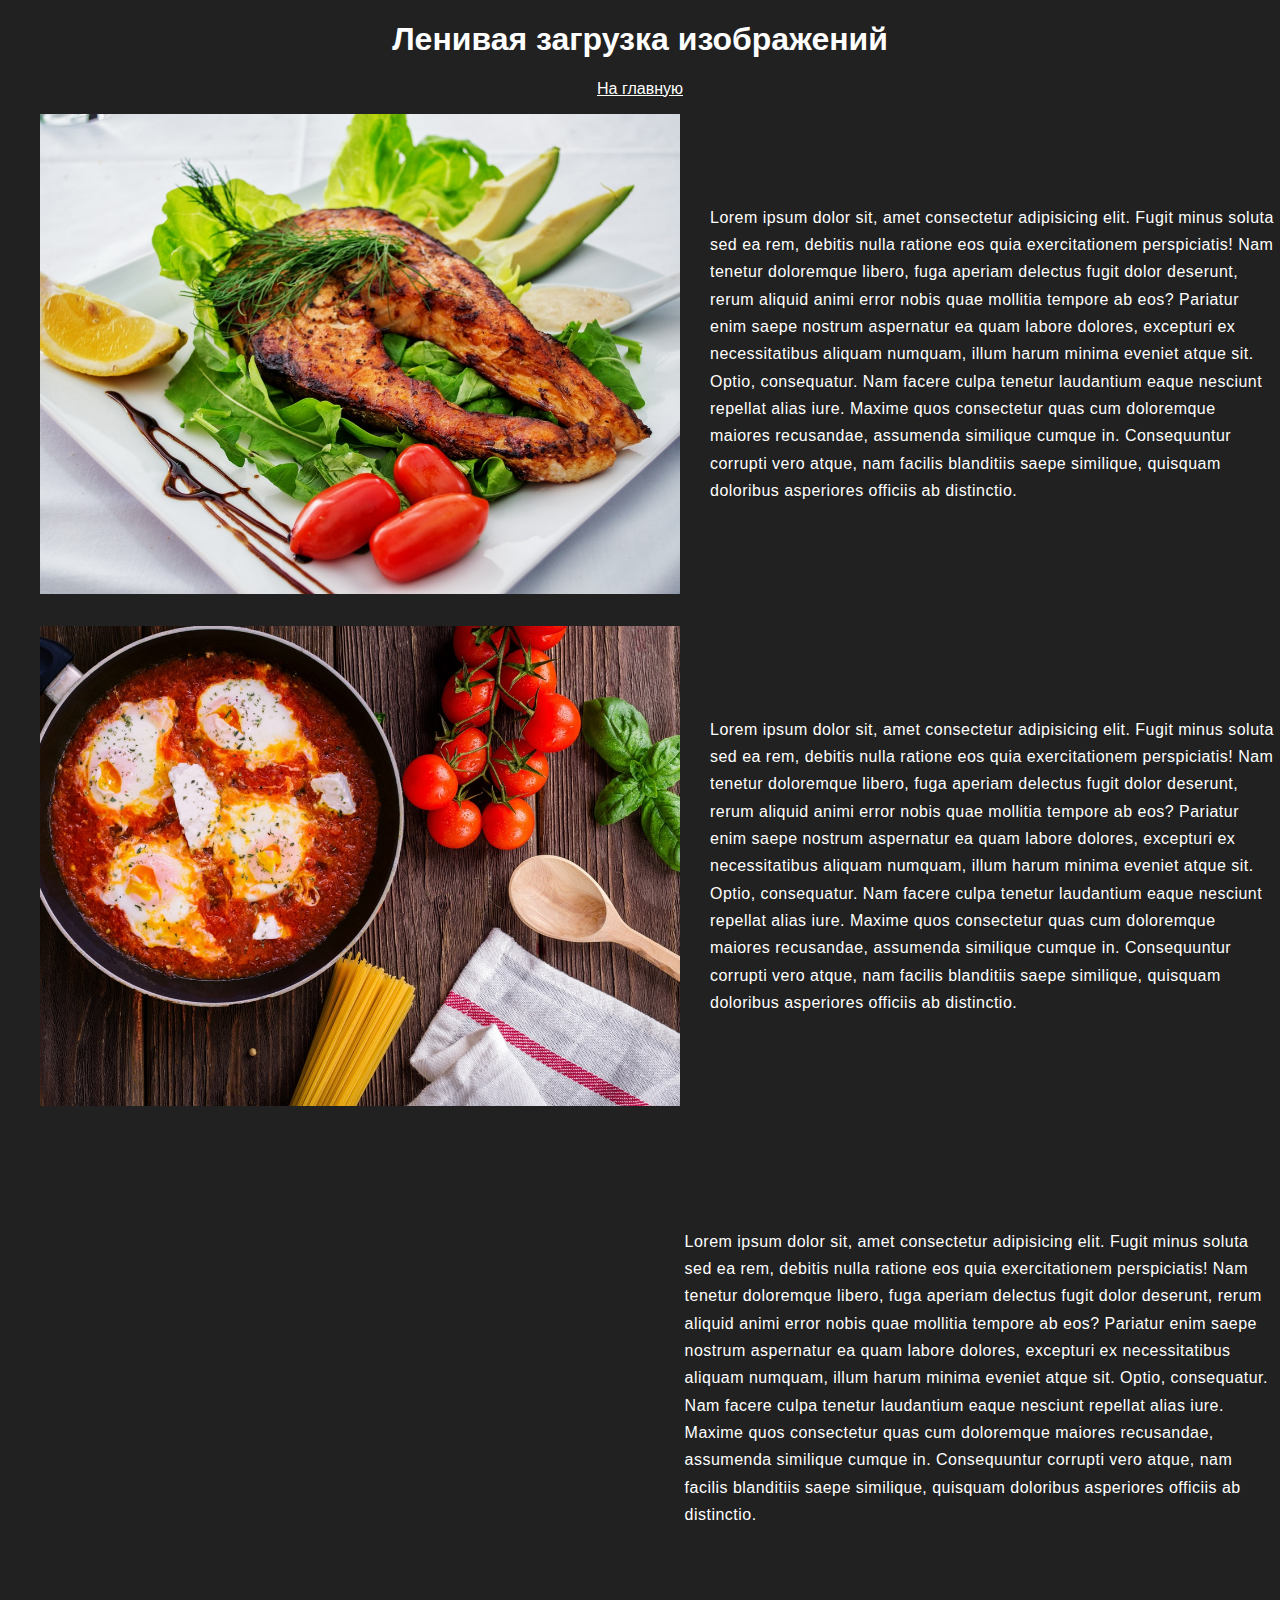
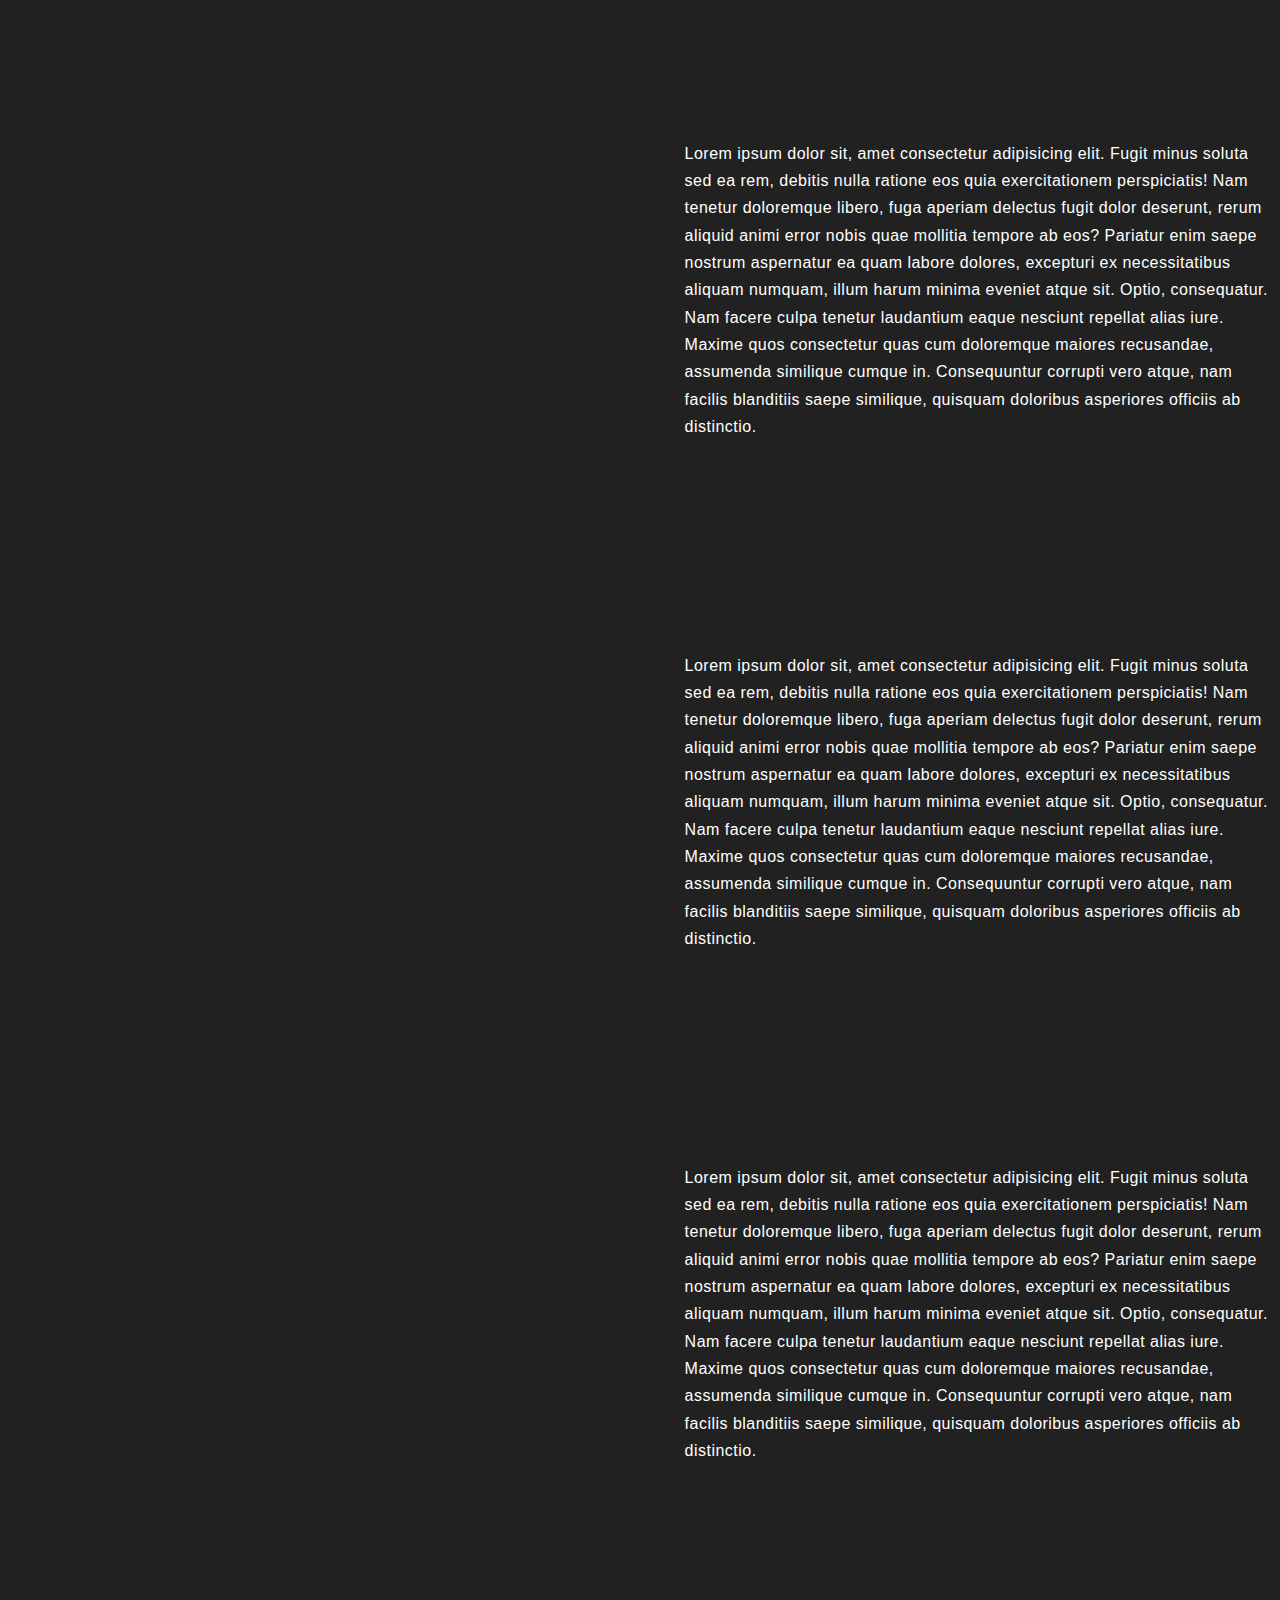
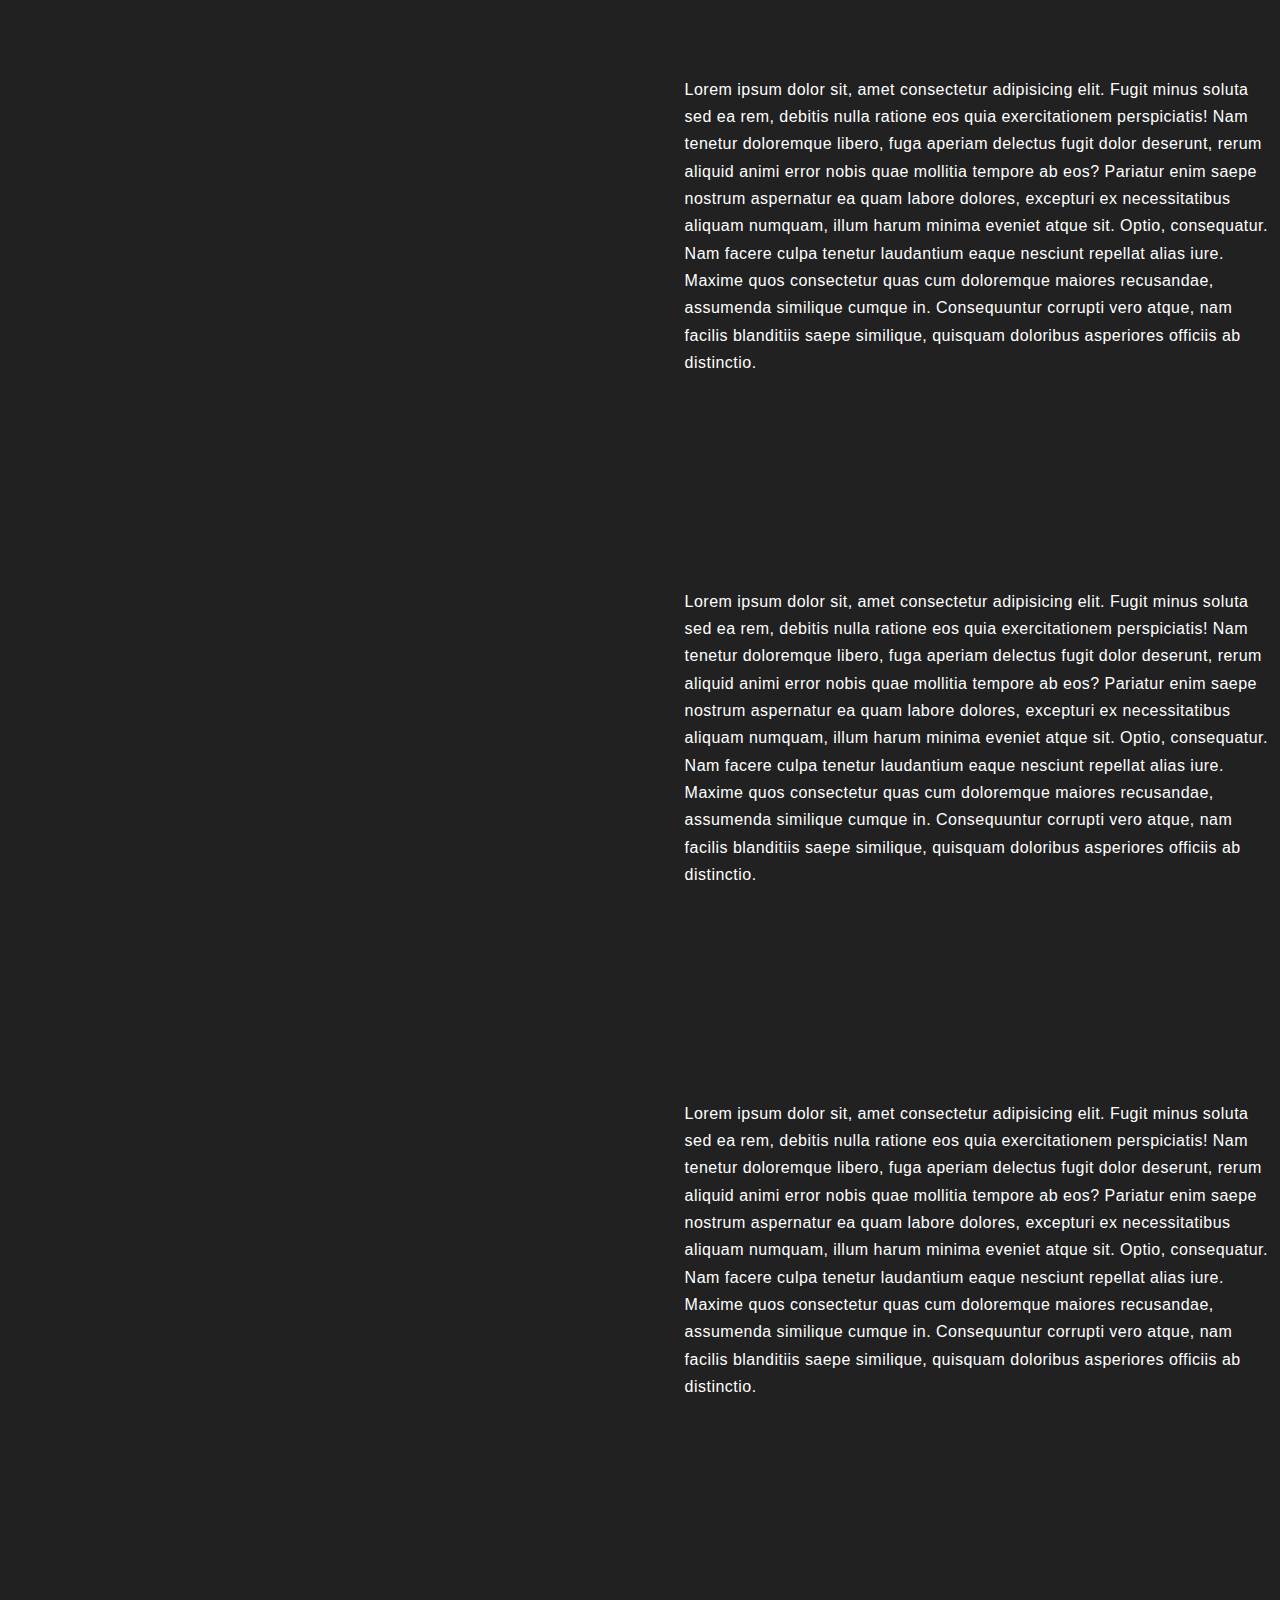
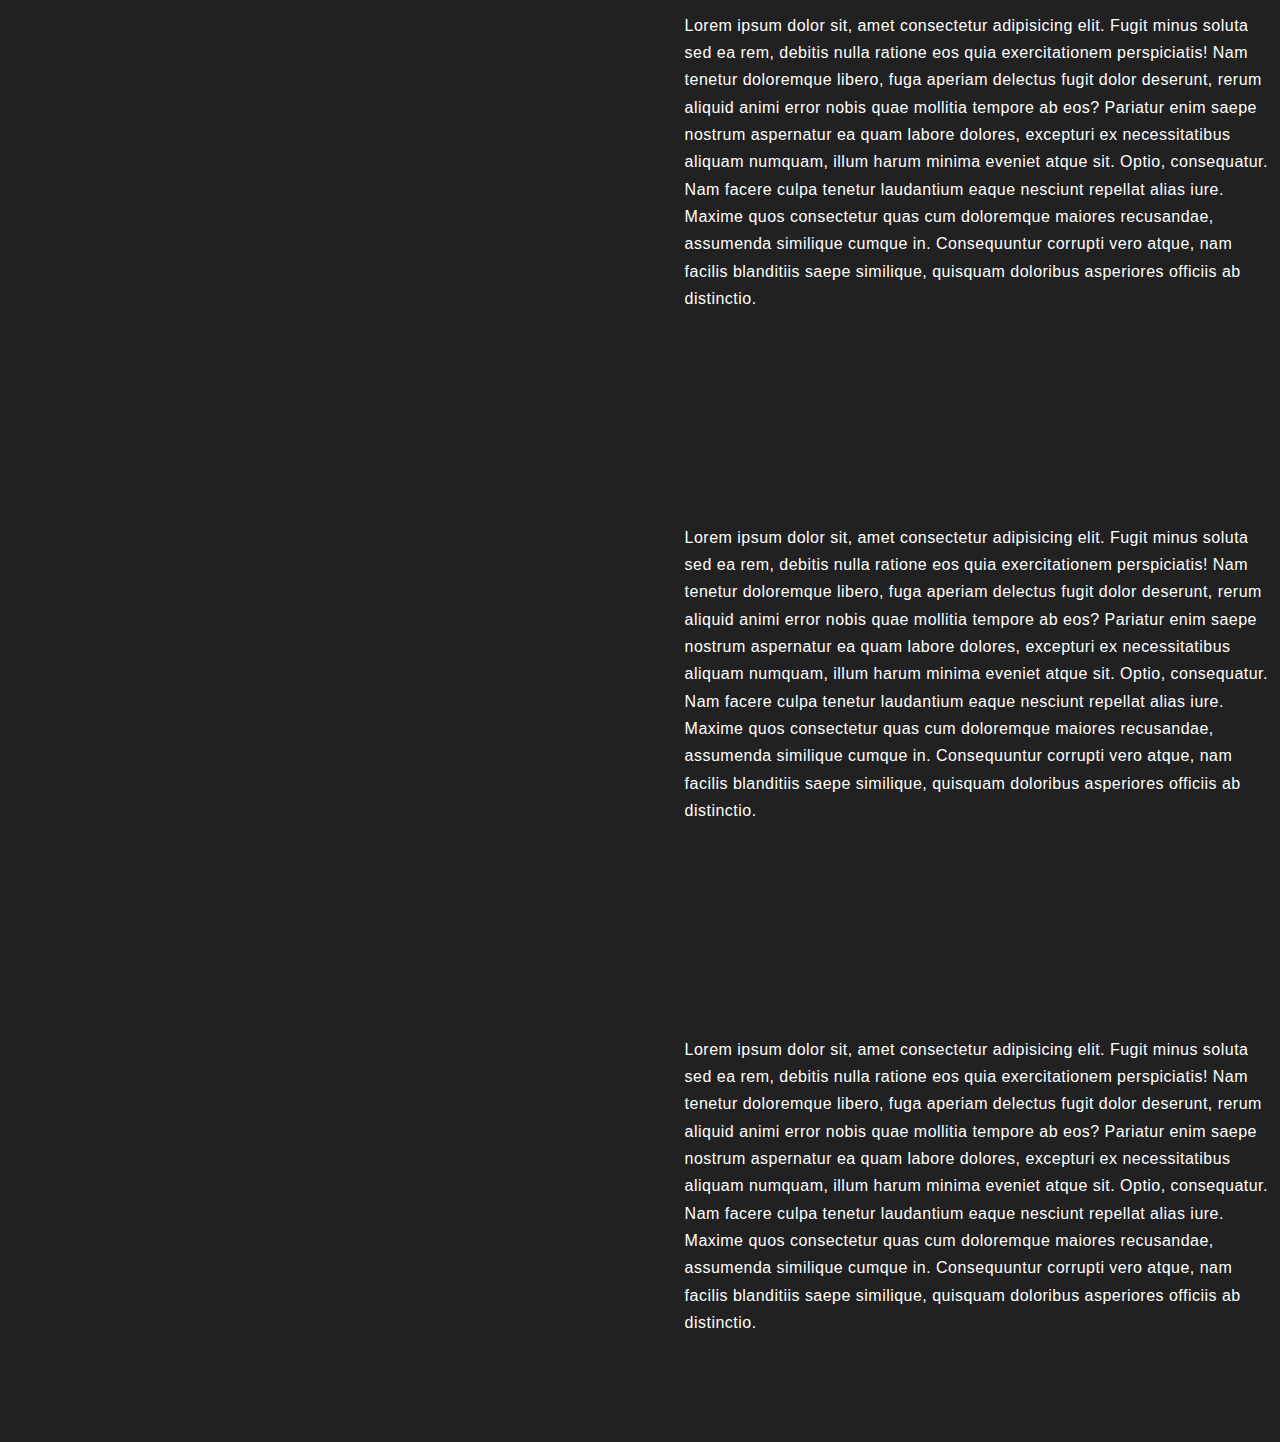
==== lazy-load.html @ 917b657d "Добавлена ленивая загрузка изображений" ====
<!DOCTYPE html>
<html lang="ru">
  <head>
    <meta charset="UTF-8" />
    <meta name="viewport" content="width=device-width, initial-scale=1.0" />
    <meta http-equiv="X-UA-Compatible" content="ie=edge" />
    <title>Lazy-load</title>

    <link
      rel="stylesheet"
      href="https://cdnjs.cloudflare.com/ajax/libs/modern-normalize/1.0.0/modern-normalize.min.css"
    />
    <link rel="stylesheet" href="./css/lazy-load.css" />
  </head>
  <body>
    <h1>Ленивая загрузка изображений</h1>

    <p><a class="nav-link" href="./index.html">На главную</a></p>

    <!-- <ul class="feed">
      <li class="feed__item">
        <img
          src="./images/avocado-cooked-delicious-dish-262959.jpg"
          alt="avocado-cooked-delicious-dish"
          width="640"
        />
        <p>
          Lorem ipsum dolor sit, amet consectetur adipisicing elit. Fugit minus
          soluta sed ea rem, debitis nulla ratione eos quia exercitationem
          perspiciatis! Nam tenetur doloremque libero, fuga aperiam delectus
          fugit dolor deserunt, rerum aliquid animi error nobis quae mollitia
          tempore ab eos? Pariatur enim saepe nostrum aspernatur ea quam labore
          dolores, excepturi ex necessitatibus aliquam numquam, illum harum
          minima eveniet atque sit. Optio, consequatur. Nam facere culpa tenetur
          laudantium eaque nesciunt repellat alias iure. Maxime quos consectetur
          quas cum doloremque maiores recusandae, assumenda similique cumque in.
          Consequuntur corrupti vero atque, nam facilis blanditiis saepe
          similique, quisquam doloribus asperiores officiis ab distinctio.
        </p>
      </li>
      <li class="feed__item">
        <img
          src="./images/black-frying-pan-with-spaghetti-sauce-near-brown-wooden-691114.jpg"
          alt="black-frying-pan-with-spaghetti-sauce-near-brown-wooden"
          width="640"
        />
        <p>
          Lorem ipsum dolor sit, amet consectetur adipisicing elit. Fugit minus
          soluta sed ea rem, debitis nulla ratione eos quia exercitationem
          perspiciatis! Nam tenetur doloremque libero, fuga aperiam delectus
          fugit dolor deserunt, rerum aliquid animi error nobis quae mollitia
          tempore ab eos? Pariatur enim saepe nostrum aspernatur ea quam labore
          dolores, excepturi ex necessitatibus aliquam numquam, illum harum
          minima eveniet atque sit. Optio, consequatur. Nam facere culpa tenetur
          laudantium eaque nesciunt repellat alias iure. Maxime quos consectetur
          quas cum doloremque maiores recusandae, assumenda similique cumque in.
          Consequuntur corrupti vero atque, nam facilis blanditiis saepe
          similique, quisquam doloribus asperiores officiis ab distinctio.
        </p>
      </li>
      <li class="feed__item">
        <img
          src="./images/blueberries-cake-chocolate-chocolate-cake-291528.jpg"
          alt="blueberries-cake-chocolate-chocolate-cake"
          width="640"
        />
        <p>
          Lorem ipsum dolor sit, amet consectetur adipisicing elit. Fugit minus
          soluta sed ea rem, debitis nulla ratione eos quia exercitationem
          perspiciatis! Nam tenetur doloremque libero, fuga aperiam delectus
          fugit dolor deserunt, rerum aliquid animi error nobis quae mollitia
          tempore ab eos? Pariatur enim saepe nostrum aspernatur ea quam labore
          dolores, excepturi ex necessitatibus aliquam numquam, illum harum
          minima eveniet atque sit. Optio, consequatur. Nam facere culpa tenetur
          laudantium eaque nesciunt repellat alias iure. Maxime quos consectetur
          quas cum doloremque maiores recusandae, assumenda similique cumque in.
          Consequuntur corrupti vero atque, nam facilis blanditiis saepe
          similique, quisquam doloribus asperiores officiis ab distinctio.
        </p>
      </li>
      <li class="feed__item">
        <img
          src="./images/blur-breakfast-close-up-dairy-product-376464.jpg"
          alt="blur-breakfast-close-up-dairy-product"
          width="640"
        />
        <p>
          Lorem ipsum dolor sit, amet consectetur adipisicing elit. Fugit minus
          soluta sed ea rem, debitis nulla ratione eos quia exercitationem
          perspiciatis! Nam tenetur doloremque libero, fuga aperiam delectus
          fugit dolor deserunt, rerum aliquid animi error nobis quae mollitia
          tempore ab eos? Pariatur enim saepe nostrum aspernatur ea quam labore
          dolores, excepturi ex necessitatibus aliquam numquam, illum harum
          minima eveniet atque sit. Optio, consequatur. Nam facere culpa tenetur
          laudantium eaque nesciunt repellat alias iure. Maxime quos consectetur
          quas cum doloremque maiores recusandae, assumenda similique cumque in.
          Consequuntur corrupti vero atque, nam facilis blanditiis saepe
          similique, quisquam doloribus asperiores officiis ab distinctio.
        </p>
      </li>
      <li class="feed__item">
        <img
          src="./images/flat-lay-photography-of-vegetable-salad-on-plate-1640777.jpg"
          alt="flat-lay-photography-of-vegetable-salad-on-plate"
          width="640"
        />
        <p>
          Lorem ipsum dolor sit, amet consectetur adipisicing elit. Fugit minus
          soluta sed ea rem, debitis nulla ratione eos quia exercitationem
          perspiciatis! Nam tenetur doloremque libero, fuga aperiam delectus
          fugit dolor deserunt, rerum aliquid animi error nobis quae mollitia
          tempore ab eos? Pariatur enim saepe nostrum aspernatur ea quam labore
          dolores, excepturi ex necessitatibus aliquam numquam, illum harum
          minima eveniet atque sit. Optio, consequatur. Nam facere culpa tenetur
          laudantium eaque nesciunt repellat alias iure. Maxime quos consectetur
          quas cum doloremque maiores recusandae, assumenda similique cumque in.
          Consequuntur corrupti vero atque, nam facilis blanditiis saepe
          similique, quisquam doloribus asperiores officiis ab distinctio.
        </p>
      </li>
      <li class="feed__item">
        <img
          src="./images/food-dinner-lunch-unhealthy-70497.jpg"
          alt="food-dinner-lunch-unhealthy"
          width="640"
        />
        <p>
          Lorem ipsum dolor sit, amet consectetur adipisicing elit. Fugit minus
          soluta sed ea rem, debitis nulla ratione eos quia exercitationem
          perspiciatis! Nam tenetur doloremque libero, fuga aperiam delectus
          fugit dolor deserunt, rerum aliquid animi error nobis quae mollitia
          tempore ab eos? Pariatur enim saepe nostrum aspernatur ea quam labore
          dolores, excepturi ex necessitatibus aliquam numquam, illum harum
          minima eveniet atque sit. Optio, consequatur. Nam facere culpa tenetur
          laudantium eaque nesciunt repellat alias iure. Maxime quos consectetur
          quas cum doloremque maiores recusandae, assumenda similique cumque in.
          Consequuntur corrupti vero atque, nam facilis blanditiis saepe
          similique, quisquam doloribus asperiores officiis ab distinctio.
        </p>
      </li>
      <li class="feed__item">
        <img
          src="./images/food-plate-chocolate-dessert-132694.jpg"
          alt="food-plate-chocolate-dessert"
          width="640"
        />
        <p>
          Lorem ipsum dolor sit, amet consectetur adipisicing elit. Fugit minus
          soluta sed ea rem, debitis nulla ratione eos quia exercitationem
          perspiciatis! Nam tenetur doloremque libero, fuga aperiam delectus
          fugit dolor deserunt, rerum aliquid animi error nobis quae mollitia
          tempore ab eos? Pariatur enim saepe nostrum aspernatur ea quam labore
          dolores, excepturi ex necessitatibus aliquam numquam, illum harum
          minima eveniet atque sit. Optio, consequatur. Nam facere culpa tenetur
          laudantium eaque nesciunt repellat alias iure. Maxime quos consectetur
          quas cum doloremque maiores recusandae, assumenda similique cumque in.
          Consequuntur corrupti vero atque, nam facilis blanditiis saepe
          similique, quisquam doloribus asperiores officiis ab distinctio.
        </p>
      </li>
      <li class="feed__item">
        <img
          src="./images/selective-focus-photography-of-beef-steak-with-sauce-675951.jpg"
          alt="beef-steak-with-sauce"
          width="640"
        />
        <p>
          Lorem ipsum dolor sit, amet consectetur adipisicing elit. Fugit minus
          soluta sed ea rem, debitis nulla ratione eos quia exercitationem
          perspiciatis! Nam tenetur doloremque libero, fuga aperiam delectus
          fugit dolor deserunt, rerum aliquid animi error nobis quae mollitia
          tempore ab eos? Pariatur enim saepe nostrum aspernatur ea quam labore
          dolores, excepturi ex necessitatibus aliquam numquam, illum harum
          minima eveniet atque sit. Optio, consequatur. Nam facere culpa tenetur
          laudantium eaque nesciunt repellat alias iure. Maxime quos consectetur
          quas cum doloremque maiores recusandae, assumenda similique cumque in.
          Consequuntur corrupti vero atque, nam facilis blanditiis saepe
          similique, quisquam doloribus asperiores officiis ab distinctio.
        </p>
      </li>
      <li class="feed__item">
        <img
          src="./images/selective-focus-photography-of-pasta-with-tomato-and-basil-1279330.jpg"
          alt="pasta-with-tomato-and-basil"
          width="640"
        />
        <p>
          Lorem ipsum dolor sit, amet consectetur adipisicing elit. Fugit minus
          soluta sed ea rem, debitis nulla ratione eos quia exercitationem
          perspiciatis! Nam tenetur doloremque libero, fuga aperiam delectus
          fugit dolor deserunt, rerum aliquid animi error nobis quae mollitia
          tempore ab eos? Pariatur enim saepe nostrum aspernatur ea quam labore
          dolores, excepturi ex necessitatibus aliquam numquam, illum harum
          minima eveniet atque sit. Optio, consequatur. Nam facere culpa tenetur
          laudantium eaque nesciunt repellat alias iure. Maxime quos consectetur
          quas cum doloremque maiores recusandae, assumenda similique cumque in.
          Consequuntur corrupti vero atque, nam facilis blanditiis saepe
          similique, quisquam doloribus asperiores officiis ab distinctio.
        </p>
      </li>
      <li class="feed__item">
        <img
          src="./images/sliced-vegetable-and-cooked-food-on-white-ceramic-plate-1234535.jpg"
          alt="sliced-vegetable-and-cooked-food-on-white-ceramic-plate"
          width="640"
        />
        <p>
          Lorem ipsum dolor sit, amet consectetur adipisicing elit. Fugit minus
          soluta sed ea rem, debitis nulla ratione eos quia exercitationem
          perspiciatis! Nam tenetur doloremque libero, fuga aperiam delectus
          fugit dolor deserunt, rerum aliquid animi error nobis quae mollitia
          tempore ab eos? Pariatur enim saepe nostrum aspernatur ea quam labore
          dolores, excepturi ex necessitatibus aliquam numquam, illum harum
          minima eveniet atque sit. Optio, consequatur. Nam facere culpa tenetur
          laudantium eaque nesciunt repellat alias iure. Maxime quos consectetur
          quas cum doloremque maiores recusandae, assumenda similique cumque in.
          Consequuntur corrupti vero atque, nam facilis blanditiis saepe
          similique, quisquam doloribus asperiores officiis ab distinctio.
        </p>
      </li>
      <li class="feed__item">
        <img
          src="./images/steak-food-769289.jpg"
          alt="steak-food"
          width="640"
        />
        <p>
          Lorem ipsum dolor sit, amet consectetur adipisicing elit. Fugit minus
          soluta sed ea rem, debitis nulla ratione eos quia exercitationem
          perspiciatis! Nam tenetur doloremque libero, fuga aperiam delectus
          fugit dolor deserunt, rerum aliquid animi error nobis quae mollitia
          tempore ab eos? Pariatur enim saepe nostrum aspernatur ea quam labore
          dolores, excepturi ex necessitatibus aliquam numquam, illum harum
          minima eveniet atque sit. Optio, consequatur. Nam facere culpa tenetur
          laudantium eaque nesciunt repellat alias iure. Maxime quos consectetur
          quas cum doloremque maiores recusandae, assumenda similique cumque in.
          Consequuntur corrupti vero atque, nam facilis blanditiis saepe
          similique, quisquam doloribus asperiores officiis ab distinctio.
        </p>
      </li>
      <li class="feed__item">
        <img
          src="./images/top-view-photo-of-food-dessert-1099680.jpg"
          alt="top-view-photo-of-food-dessert"
          width="640"
        />
        <p>
          Lorem ipsum dolor sit, amet consectetur adipisicing elit. Fugit minus
          soluta sed ea rem, debitis nulla ratione eos quia exercitationem
          perspiciatis! Nam tenetur doloremque libero, fuga aperiam delectus
          fugit dolor deserunt, rerum aliquid animi error nobis quae mollitia
          tempore ab eos? Pariatur enim saepe nostrum aspernatur ea quam labore
          dolores, excepturi ex necessitatibus aliquam numquam, illum harum
          minima eveniet atque sit. Optio, consequatur. Nam facere culpa tenetur
          laudantium eaque nesciunt repellat alias iure. Maxime quos consectetur
          quas cum doloremque maiores recusandae, assumenda similique cumque in.
          Consequuntur corrupti vero atque, nam facilis blanditiis saepe
          similique, quisquam doloribus asperiores officiis ab distinctio.
        </p>
      </li>
    </ul> -->

    <ul class="feed">
      <li class="feed__item">
        <img
          data-lazy="./images/img-lazy-load/avocado-cooked-delicious-dish-262959.jpg"
          alt="avocado-cooked-delicious-dish"
          width="640"
        />
        <p>
          Lorem ipsum dolor sit, amet consectetur adipisicing elit. Fugit minus
          soluta sed ea rem, debitis nulla ratione eos quia exercitationem
          perspiciatis! Nam tenetur doloremque libero, fuga aperiam delectus
          fugit dolor deserunt, rerum aliquid animi error nobis quae mollitia
          tempore ab eos? Pariatur enim saepe nostrum aspernatur ea quam labore
          dolores, excepturi ex necessitatibus aliquam numquam, illum harum
          minima eveniet atque sit. Optio, consequatur. Nam facere culpa tenetur
          laudantium eaque nesciunt repellat alias iure. Maxime quos consectetur
          quas cum doloremque maiores recusandae, assumenda similique cumque in.
          Consequuntur corrupti vero atque, nam facilis blanditiis saepe
          similique, quisquam doloribus asperiores officiis ab distinctio.
        </p>
      </li>
      <li class="feed__item">
        <img
          data-lazy="./images/img-lazy-load/black-frying-pan-with-spaghetti-sauce-near-brown-wooden-691114.jpg"
          alt="black-frying-pan-with-spaghetti-sauce-near-brown-wooden"
          width="640"
        />
        <p>
          Lorem ipsum dolor sit, amet consectetur adipisicing elit. Fugit minus
          soluta sed ea rem, debitis nulla ratione eos quia exercitationem
          perspiciatis! Nam tenetur doloremque libero, fuga aperiam delectus
          fugit dolor deserunt, rerum aliquid animi error nobis quae mollitia
          tempore ab eos? Pariatur enim saepe nostrum aspernatur ea quam labore
          dolores, excepturi ex necessitatibus aliquam numquam, illum harum
          minima eveniet atque sit. Optio, consequatur. Nam facere culpa tenetur
          laudantium eaque nesciunt repellat alias iure. Maxime quos consectetur
          quas cum doloremque maiores recusandae, assumenda similique cumque in.
          Consequuntur corrupti vero atque, nam facilis blanditiis saepe
          similique, quisquam doloribus asperiores officiis ab distinctio.
        </p>
      </li>
      <li class="feed__item">
        <img
          data-lazy="./images/img-lazy-load/blueberries-cake-chocolate-chocolate-cake-291528.jpg"
          alt="blueberries-cake-chocolate-chocolate-cake"
          width="640"
        />
        <p>
          Lorem ipsum dolor sit, amet consectetur adipisicing elit. Fugit minus
          soluta sed ea rem, debitis nulla ratione eos quia exercitationem
          perspiciatis! Nam tenetur doloremque libero, fuga aperiam delectus
          fugit dolor deserunt, rerum aliquid animi error nobis quae mollitia
          tempore ab eos? Pariatur enim saepe nostrum aspernatur ea quam labore
          dolores, excepturi ex necessitatibus aliquam numquam, illum harum
          minima eveniet atque sit. Optio, consequatur. Nam facere culpa tenetur
          laudantium eaque nesciunt repellat alias iure. Maxime quos consectetur
          quas cum doloremque maiores recusandae, assumenda similique cumque in.
          Consequuntur corrupti vero atque, nam facilis blanditiis saepe
          similique, quisquam doloribus asperiores officiis ab distinctio.
        </p>
      </li>
      <li class="feed__item">
        <img
          data-lazy="./images/img-lazy-load/blur-breakfast-close-up-dairy-product-376464.jpg"
          alt="blur-breakfast-close-up-dairy-product"
          width="640"
        />
        <p>
          Lorem ipsum dolor sit, amet consectetur adipisicing elit. Fugit minus
          soluta sed ea rem, debitis nulla ratione eos quia exercitationem
          perspiciatis! Nam tenetur doloremque libero, fuga aperiam delectus
          fugit dolor deserunt, rerum aliquid animi error nobis quae mollitia
          tempore ab eos? Pariatur enim saepe nostrum aspernatur ea quam labore
          dolores, excepturi ex necessitatibus aliquam numquam, illum harum
          minima eveniet atque sit. Optio, consequatur. Nam facere culpa tenetur
          laudantium eaque nesciunt repellat alias iure. Maxime quos consectetur
          quas cum doloremque maiores recusandae, assumenda similique cumque in.
          Consequuntur corrupti vero atque, nam facilis blanditiis saepe
          similique, quisquam doloribus asperiores officiis ab distinctio.
        </p>
      </li>
      <li class="feed__item">
        <img
          data-lazy="./images/img-lazy-load/flat-lay-photography-of-vegetable-salad-on-plate-1640777.jpg"
          alt="flat-lay-photography-of-vegetable-salad-on-plate"
          width="640"
        />
        <p>
          Lorem ipsum dolor sit, amet consectetur adipisicing elit. Fugit minus
          soluta sed ea rem, debitis nulla ratione eos quia exercitationem
          perspiciatis! Nam tenetur doloremque libero, fuga aperiam delectus
          fugit dolor deserunt, rerum aliquid animi error nobis quae mollitia
          tempore ab eos? Pariatur enim saepe nostrum aspernatur ea quam labore
          dolores, excepturi ex necessitatibus aliquam numquam, illum harum
          minima eveniet atque sit. Optio, consequatur. Nam facere culpa tenetur
          laudantium eaque nesciunt repellat alias iure. Maxime quos consectetur
          quas cum doloremque maiores recusandae, assumenda similique cumque in.
          Consequuntur corrupti vero atque, nam facilis blanditiis saepe
          similique, quisquam doloribus asperiores officiis ab distinctio.
        </p>
      </li>
      <li class="feed__item">
        <img
          data-lazy="./images/img-lazy-load/food-dinner-lunch-unhealthy-70497.jpg"
          alt="food-dinner-lunch-unhealthy"
          width="640"
        />
        <p>
          Lorem ipsum dolor sit, amet consectetur adipisicing elit. Fugit minus
          soluta sed ea rem, debitis nulla ratione eos quia exercitationem
          perspiciatis! Nam tenetur doloremque libero, fuga aperiam delectus
          fugit dolor deserunt, rerum aliquid animi error nobis quae mollitia
          tempore ab eos? Pariatur enim saepe nostrum aspernatur ea quam labore
          dolores, excepturi ex necessitatibus aliquam numquam, illum harum
          minima eveniet atque sit. Optio, consequatur. Nam facere culpa tenetur
          laudantium eaque nesciunt repellat alias iure. Maxime quos consectetur
          quas cum doloremque maiores recusandae, assumenda similique cumque in.
          Consequuntur corrupti vero atque, nam facilis blanditiis saepe
          similique, quisquam doloribus asperiores officiis ab distinctio.
        </p>
      </li>
      <li class="feed__item">
        <img
          data-lazy="./images/img-lazy-load/food-plate-chocolate-dessert-132694.jpg"
          alt="food-plate-chocolate-dessert"
          width="640"
        />
        <p>
          Lorem ipsum dolor sit, amet consectetur adipisicing elit. Fugit minus
          soluta sed ea rem, debitis nulla ratione eos quia exercitationem
          perspiciatis! Nam tenetur doloremque libero, fuga aperiam delectus
          fugit dolor deserunt, rerum aliquid animi error nobis quae mollitia
          tempore ab eos? Pariatur enim saepe nostrum aspernatur ea quam labore
          dolores, excepturi ex necessitatibus aliquam numquam, illum harum
          minima eveniet atque sit. Optio, consequatur. Nam facere culpa tenetur
          laudantium eaque nesciunt repellat alias iure. Maxime quos consectetur
          quas cum doloremque maiores recusandae, assumenda similique cumque in.
          Consequuntur corrupti vero atque, nam facilis blanditiis saepe
          similique, quisquam doloribus asperiores officiis ab distinctio.
        </p>
      </li>
      <li class="feed__item">
        <img
          data-lazy="./images/img-lazy-load/selective-focus-photography-of-beef-steak-with-sauce-675951.jpg"
          alt="beef-steak-with-sauce"
          width="640"
        />
        <p>
          Lorem ipsum dolor sit, amet consectetur adipisicing elit. Fugit minus
          soluta sed ea rem, debitis nulla ratione eos quia exercitationem
          perspiciatis! Nam tenetur doloremque libero, fuga aperiam delectus
          fugit dolor deserunt, rerum aliquid animi error nobis quae mollitia
          tempore ab eos? Pariatur enim saepe nostrum aspernatur ea quam labore
          dolores, excepturi ex necessitatibus aliquam numquam, illum harum
          minima eveniet atque sit. Optio, consequatur. Nam facere culpa tenetur
          laudantium eaque nesciunt repellat alias iure. Maxime quos consectetur
          quas cum doloremque maiores recusandae, assumenda similique cumque in.
          Consequuntur corrupti vero atque, nam facilis blanditiis saepe
          similique, quisquam doloribus asperiores officiis ab distinctio.
        </p>
      </li>
      <li class="feed__item">
        <img
          data-lazy="./images/img-lazy-load/selective-focus-photography-of-pasta-with-tomato-and-basil-1279330.jpg"
          alt="pasta-with-tomato-and-basil"
          width="640"
        />
        <p>
          Lorem ipsum dolor sit, amet consectetur adipisicing elit. Fugit minus
          soluta sed ea rem, debitis nulla ratione eos quia exercitationem
          perspiciatis! Nam tenetur doloremque libero, fuga aperiam delectus
          fugit dolor deserunt, rerum aliquid animi error nobis quae mollitia
          tempore ab eos? Pariatur enim saepe nostrum aspernatur ea quam labore
          dolores, excepturi ex necessitatibus aliquam numquam, illum harum
          minima eveniet atque sit. Optio, consequatur. Nam facere culpa tenetur
          laudantium eaque nesciunt repellat alias iure. Maxime quos consectetur
          quas cum doloremque maiores recusandae, assumenda similique cumque in.
          Consequuntur corrupti vero atque, nam facilis blanditiis saepe
          similique, quisquam doloribus asperiores officiis ab distinctio.
        </p>
      </li>
      <li class="feed__item">
        <img
          data-lazy="./images/img-lazy-load/sliced-vegetable-and-cooked-food-on-white-ceramic-plate-1234535.jpg"
          alt="sliced-vegetable-and-cooked-food-on-white-ceramic-plate"
          width="640"
        />
        <p>
          Lorem ipsum dolor sit, amet consectetur adipisicing elit. Fugit minus
          soluta sed ea rem, debitis nulla ratione eos quia exercitationem
          perspiciatis! Nam tenetur doloremque libero, fuga aperiam delectus
          fugit dolor deserunt, rerum aliquid animi error nobis quae mollitia
          tempore ab eos? Pariatur enim saepe nostrum aspernatur ea quam labore
          dolores, excepturi ex necessitatibus aliquam numquam, illum harum
          minima eveniet atque sit. Optio, consequatur. Nam facere culpa tenetur
          laudantium eaque nesciunt repellat alias iure. Maxime quos consectetur
          quas cum doloremque maiores recusandae, assumenda similique cumque in.
          Consequuntur corrupti vero atque, nam facilis blanditiis saepe
          similique, quisquam doloribus asperiores officiis ab distinctio.
        </p>
      </li>
      <li class="feed__item">
        <img
          data-lazy="./images/img-lazy-load/steak-food-769289.jpg"
          alt="steak-food"
          width="640"
        />
        <p>
          Lorem ipsum dolor sit, amet consectetur adipisicing elit. Fugit minus
          soluta sed ea rem, debitis nulla ratione eos quia exercitationem
          perspiciatis! Nam tenetur doloremque libero, fuga aperiam delectus
          fugit dolor deserunt, rerum aliquid animi error nobis quae mollitia
          tempore ab eos? Pariatur enim saepe nostrum aspernatur ea quam labore
          dolores, excepturi ex necessitatibus aliquam numquam, illum harum
          minima eveniet atque sit. Optio, consequatur. Nam facere culpa tenetur
          laudantium eaque nesciunt repellat alias iure. Maxime quos consectetur
          quas cum doloremque maiores recusandae, assumenda similique cumque in.
          Consequuntur corrupti vero atque, nam facilis blanditiis saepe
          similique, quisquam doloribus asperiores officiis ab distinctio.
        </p>
      </li>
      <li class="feed__item">
        <img
          data-lazy="./images/img-lazy-load/top-view-photo-of-food-dessert-1099680.jpg"
          alt="top-view-photo-of-food-dessert"
          width="640"
        />
        <p>
          Lorem ipsum dolor sit, amet consectetur adipisicing elit. Fugit minus
          soluta sed ea rem, debitis nulla ratione eos quia exercitationem
          perspiciatis! Nam tenetur doloremque libero, fuga aperiam delectus
          fugit dolor deserunt, rerum aliquid animi error nobis quae mollitia
          tempore ab eos? Pariatur enim saepe nostrum aspernatur ea quam labore
          dolores, excepturi ex necessitatibus aliquam numquam, illum harum
          minima eveniet atque sit. Optio, consequatur. Nam facere culpa tenetur
          laudantium eaque nesciunt repellat alias iure. Maxime quos consectetur
          quas cum doloremque maiores recusandae, assumenda similique cumque in.
          Consequuntur corrupti vero atque, nam facilis blanditiis saepe
          similique, quisquam doloribus asperiores officiis ab distinctio.
        </p>
      </li>
    </ul>

    <script src="./js/lazy-load.js" type="module"></script>
  </body>
</html>
---- css/lazy-load.css ----
body {
  font-family: "Helvetica Neue", -apple-system, BlinkMacSystemFont, "Segoe UI",
    Roboto, Oxygen, Ubuntu, Cantarell, "Open Sans", sans-serif;
  /* color: #212121;
  background-color: #fff; */
  color: #fff;
  background-color: #212121;
  text-align: center;
}

img {
  display: block;
  max-width: 100%;
  height: auto;
}

.nav-link {
  color: inherit;
}

.feed {
  list-style: none;
}

.feed__item {
  display: flex;
  align-items: center;
}

.feed li:not(:last-child) {
  margin-bottom: 32px;
}

.feed p {
  flex-basis: 50%;
  text-align: left;
  letter-spacing: 0.03em;
  font-size: 16px;
  line-height: 1.71;
}

.feed img {
  margin-right: 30px;
  transform: translateX(-50%);
  opacity: 0;
  transition: all 500ms linear;
  width: 640px;
  height: 480px;
  object-fit: cover;
}

.feed img.appear {
  transform: translateX(0);
  opacity: 1;
}
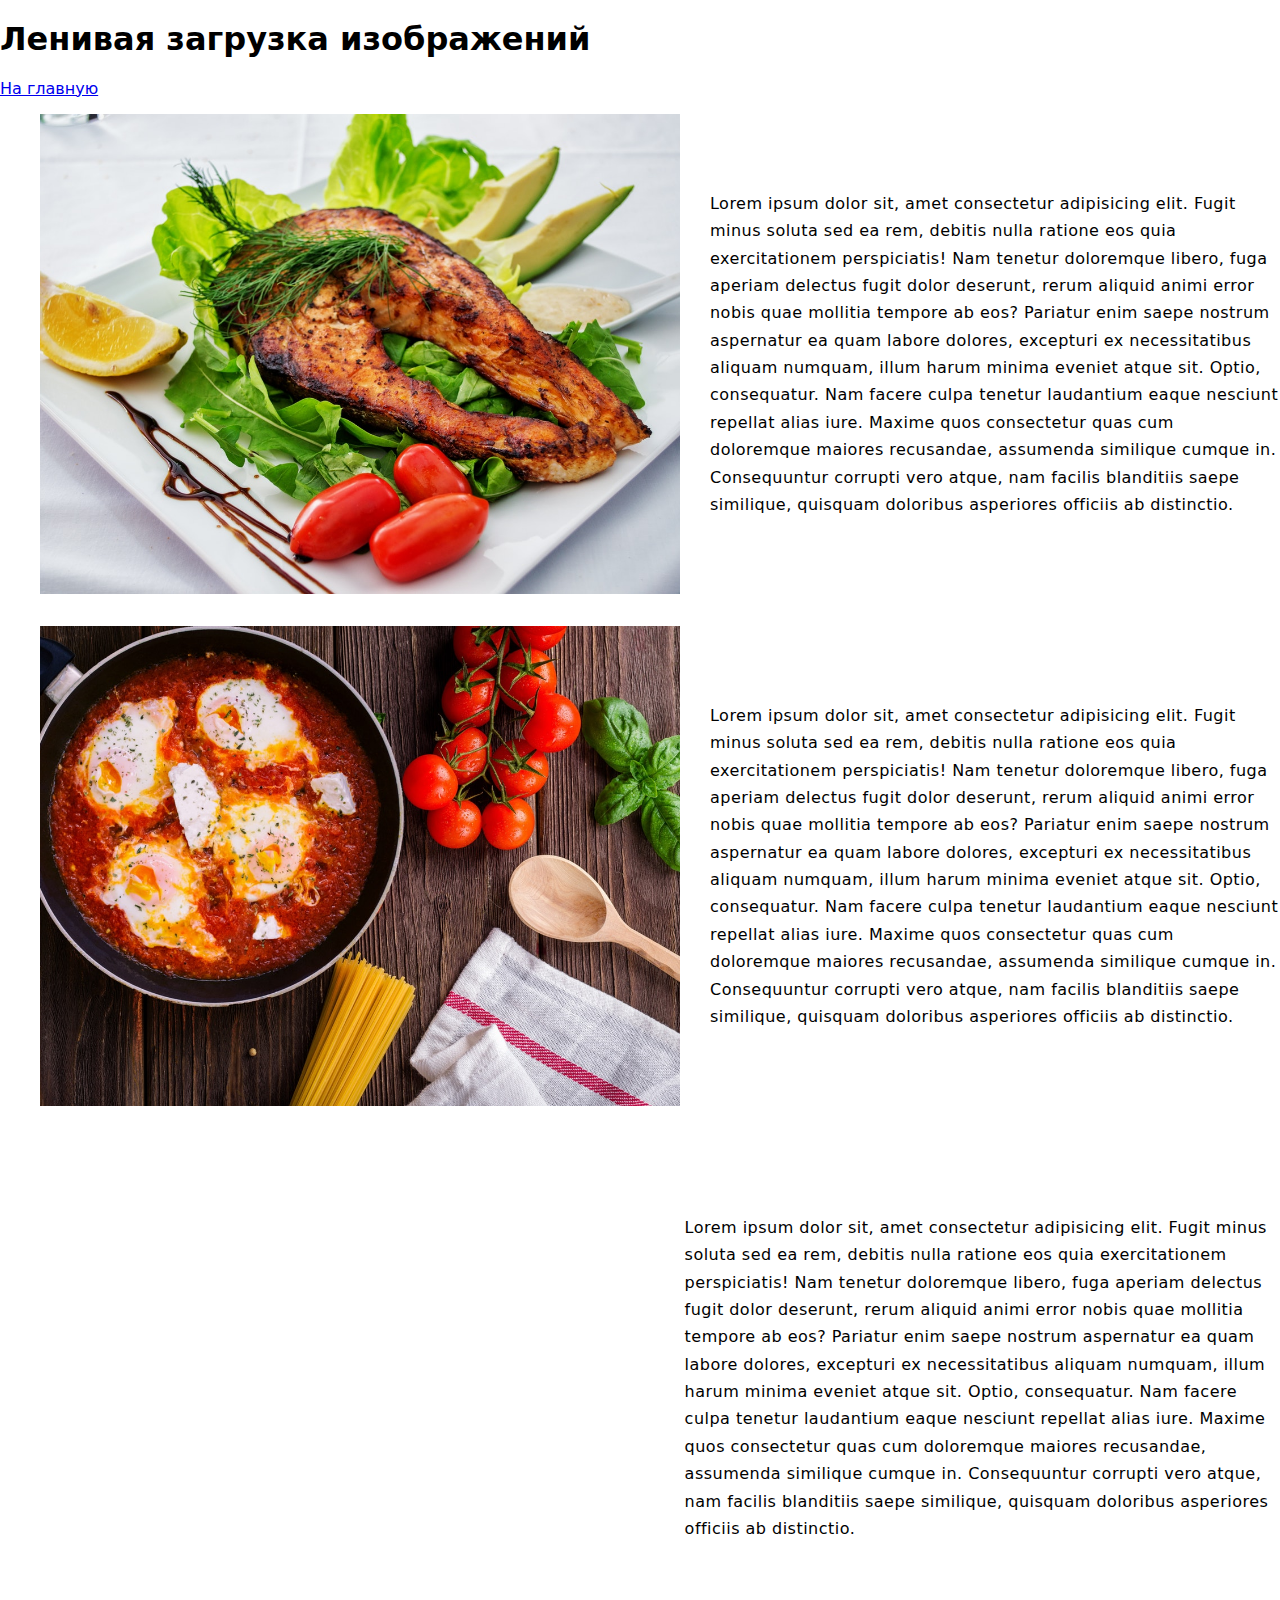
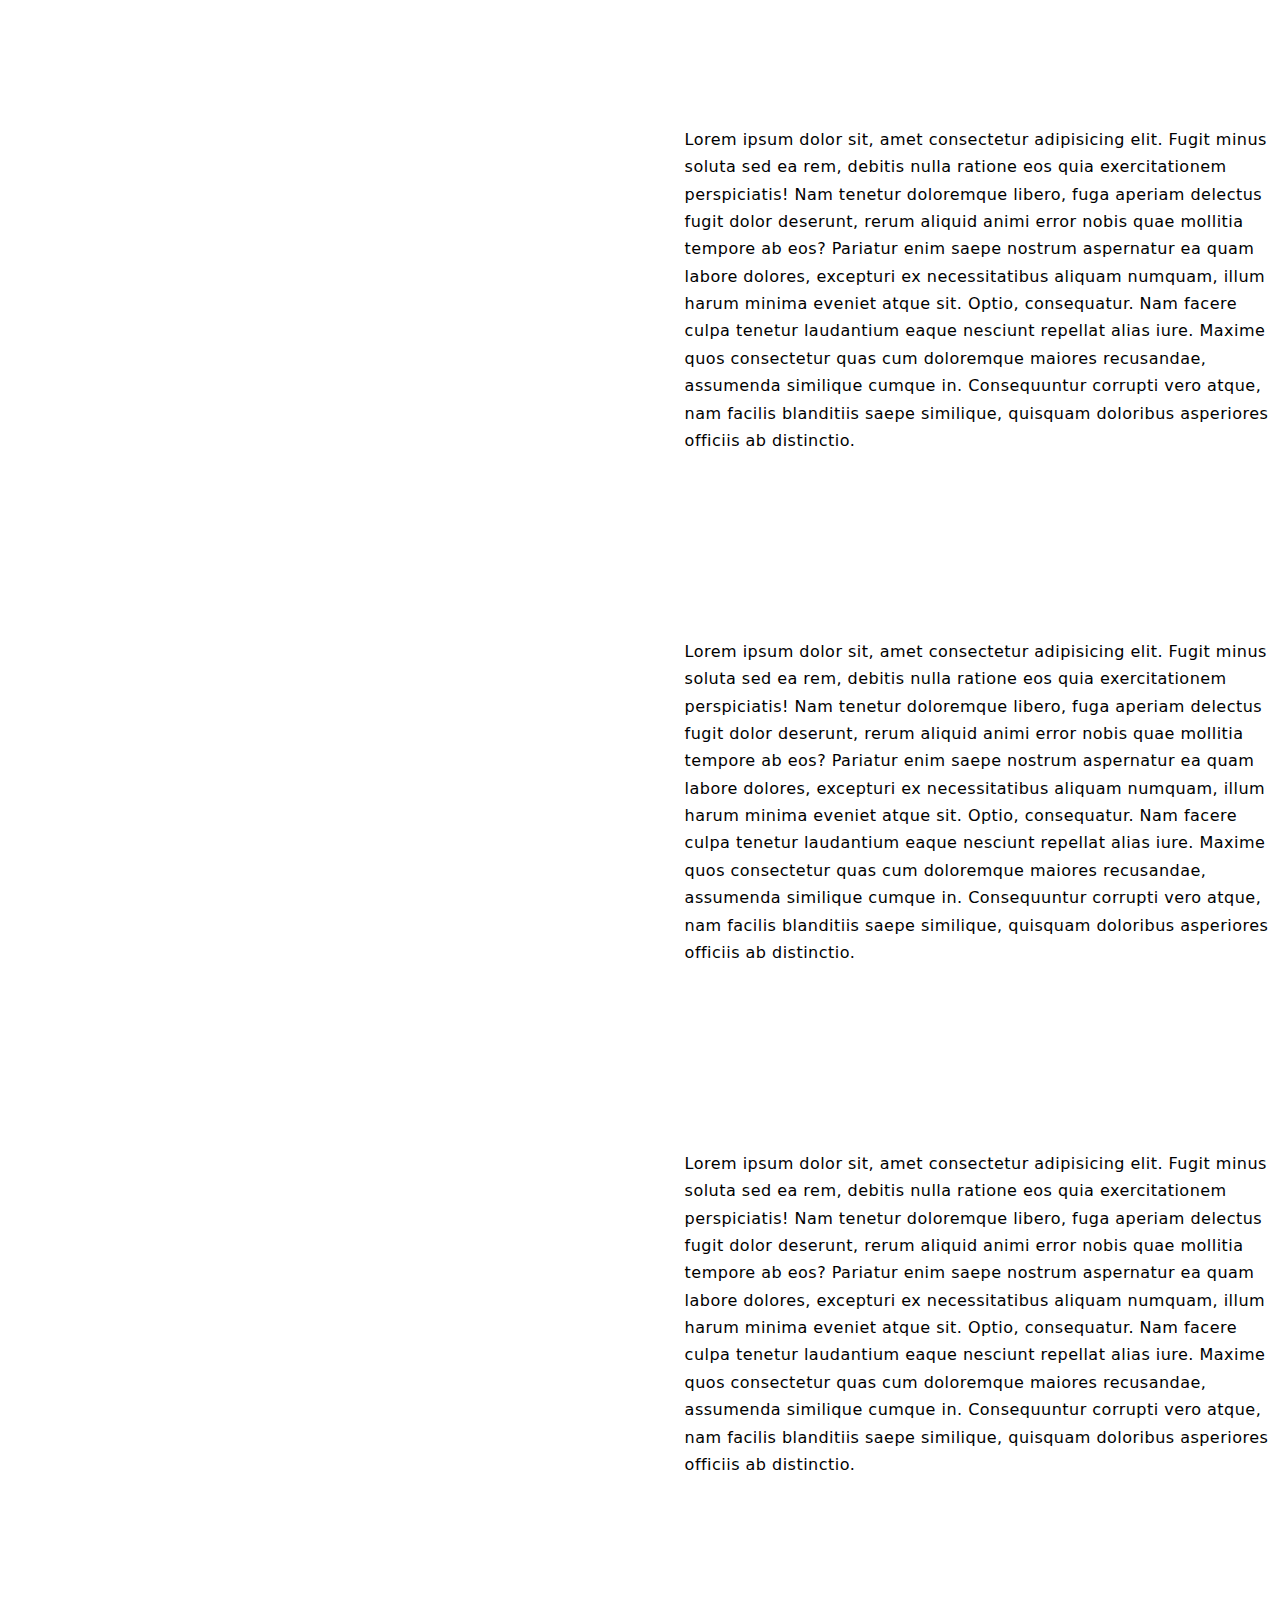
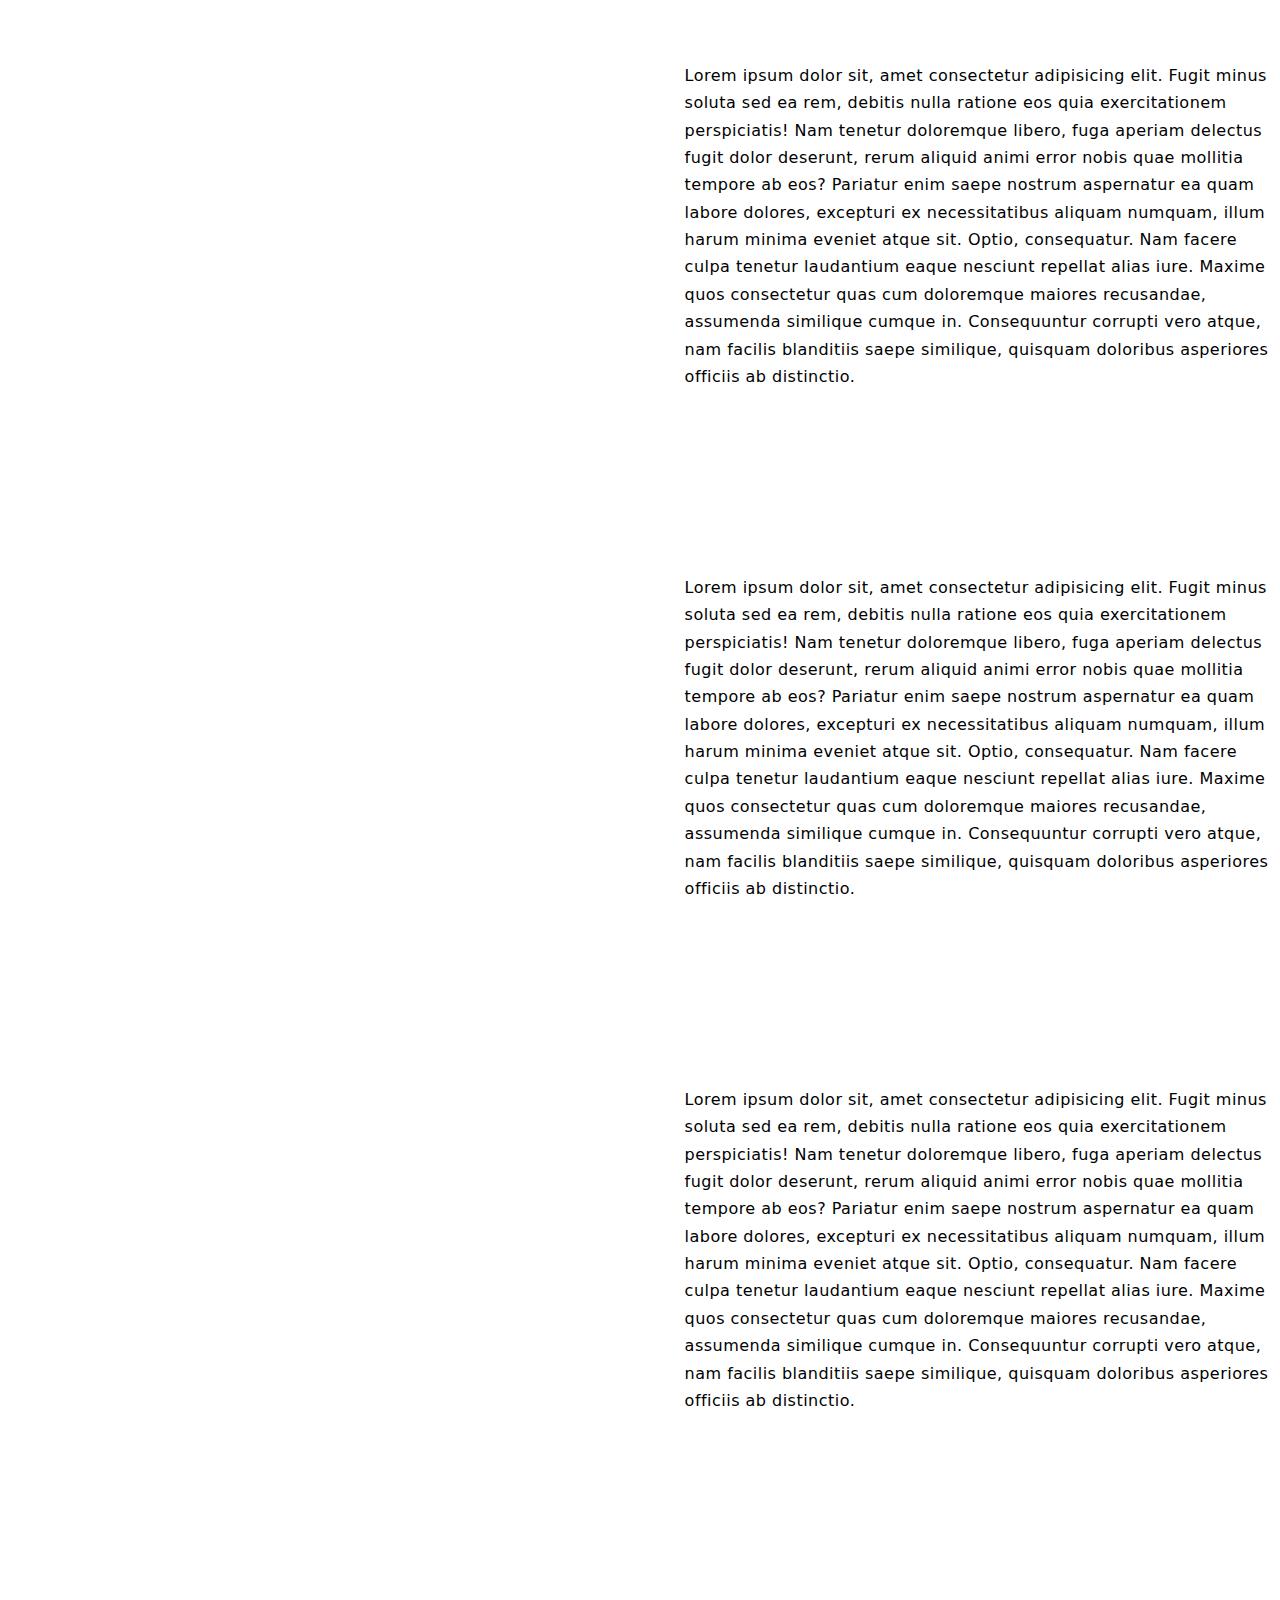
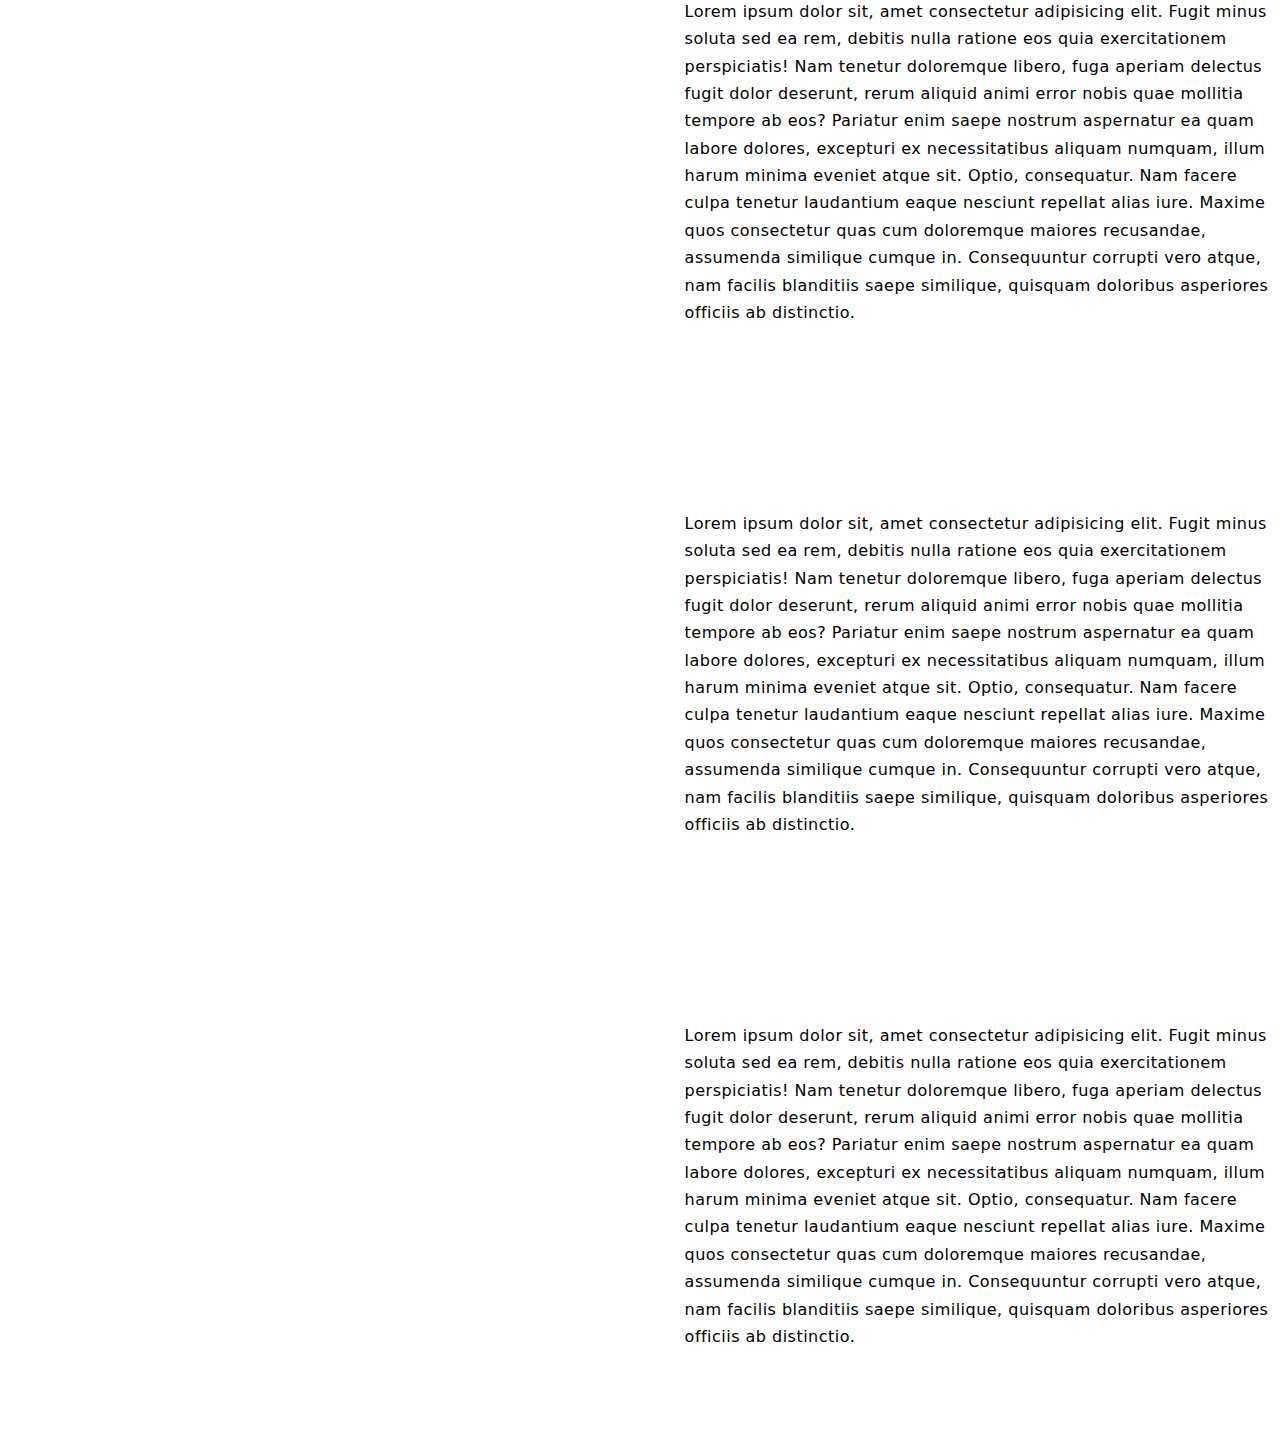
==== commit a930c4a3: "Добавлено стили и изменена стуктура" ====
--- a/lazy-load.html
+++ b/lazy-load.html
@@ -10,12 +10,13 @@
       rel="stylesheet"
       href="https://cdnjs.cloudflare.com/ajax/libs/modern-normalize/1.0.0/modern-normalize.min.css"
     />
+    <link rel="stylesheet" href="./css/main.css" />
     <link rel="stylesheet" href="./css/lazy-load.css" />
   </head>
   <body>
-    <h1>Ленивая загрузка изображений</h1>
+    <h1 class="title">Ленивая загрузка изображений</h1>
 
-    <p><a class="nav-link" href="./index.html">На главную</a></p>
+    <p><a class="link" href="./index.html">На главную</a></p>
 
     <!-- <ul class="feed">
       <li class="feed__item">
--- a/css/lazy-load.css
+++ b/css/lazy-load.css
@@ -1,23 +1,3 @@
-body {
-  font-family: "Helvetica Neue", -apple-system, BlinkMacSystemFont, "Segoe UI",
-    Roboto, Oxygen, Ubuntu, Cantarell, "Open Sans", sans-serif;
-  /* color: #212121;
-  background-color: #fff; */
-  color: #fff;
-  background-color: #212121;
-  text-align: center;
-}
-
-img {
-  display: block;
-  max-width: 100%;
-  height: auto;
-}
-
-.nav-link {
-  color: inherit;
-}
-
 .feed {
   list-style: none;
 }
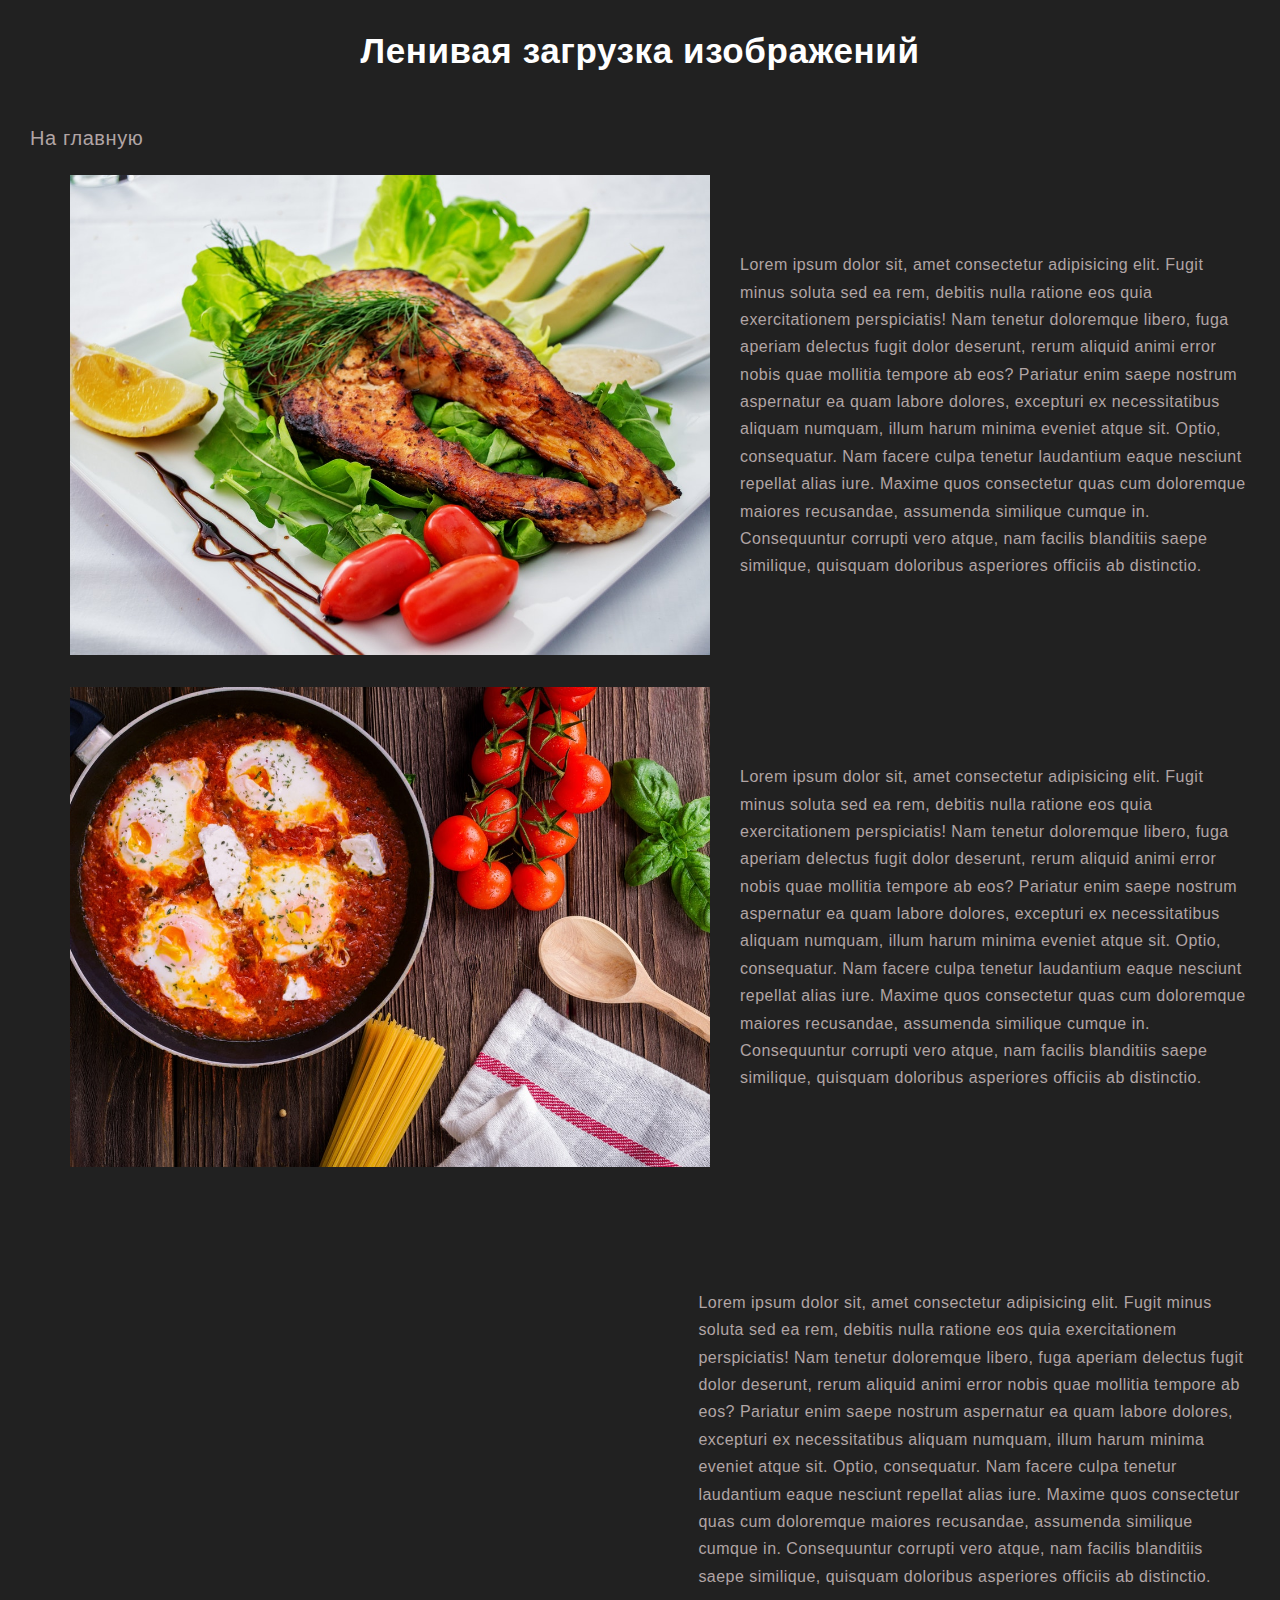
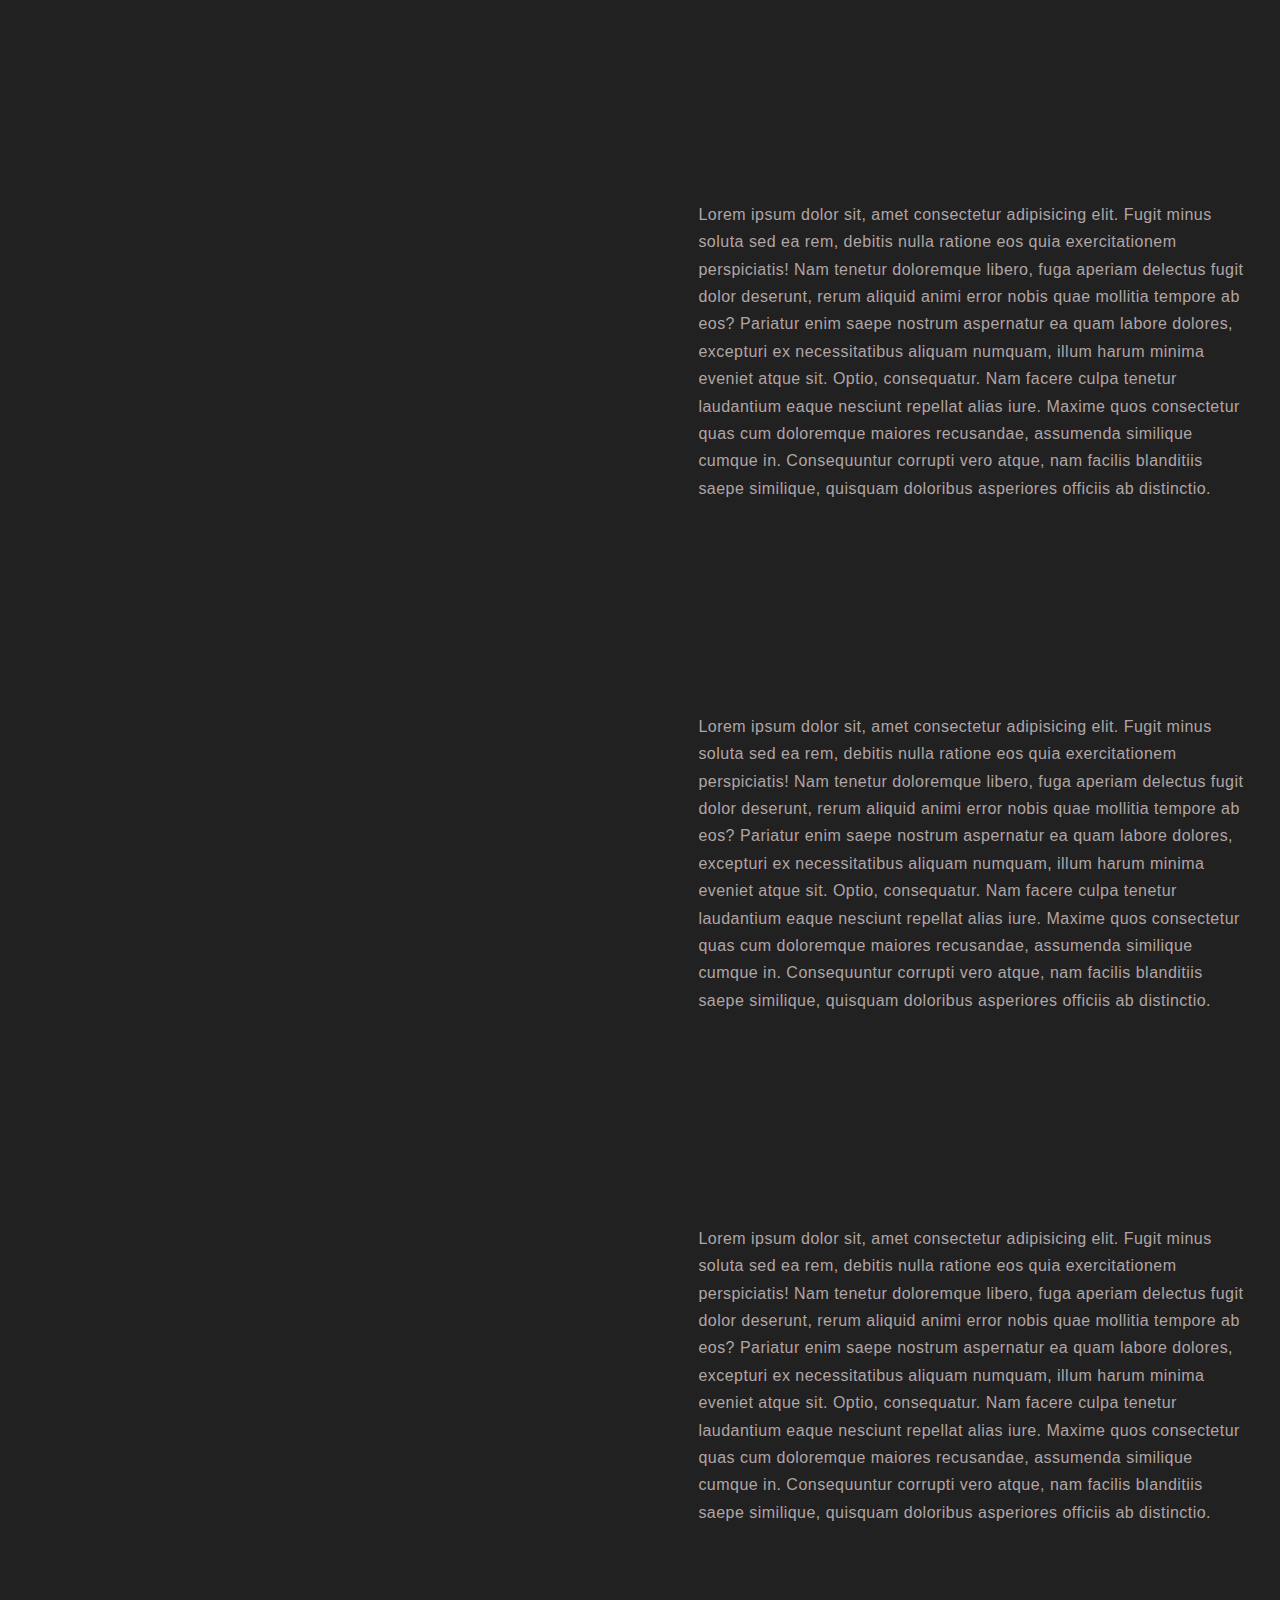
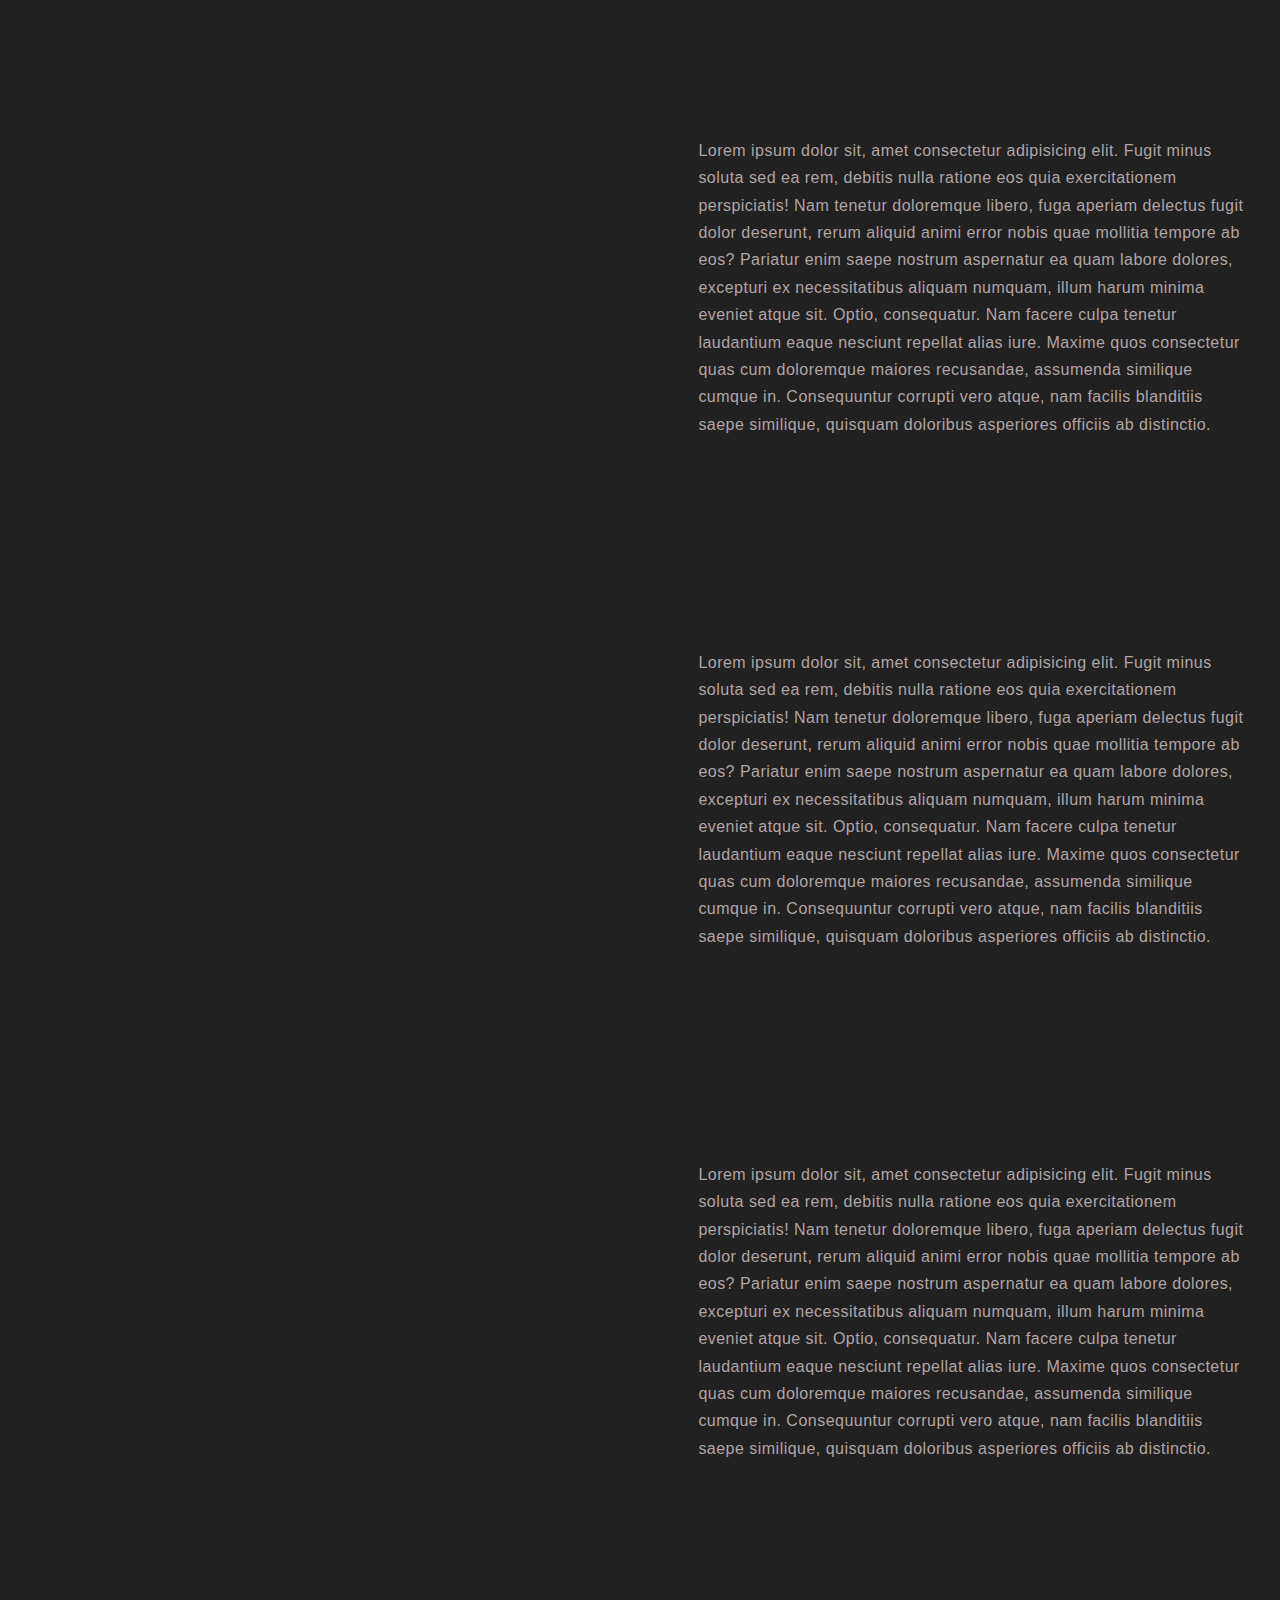
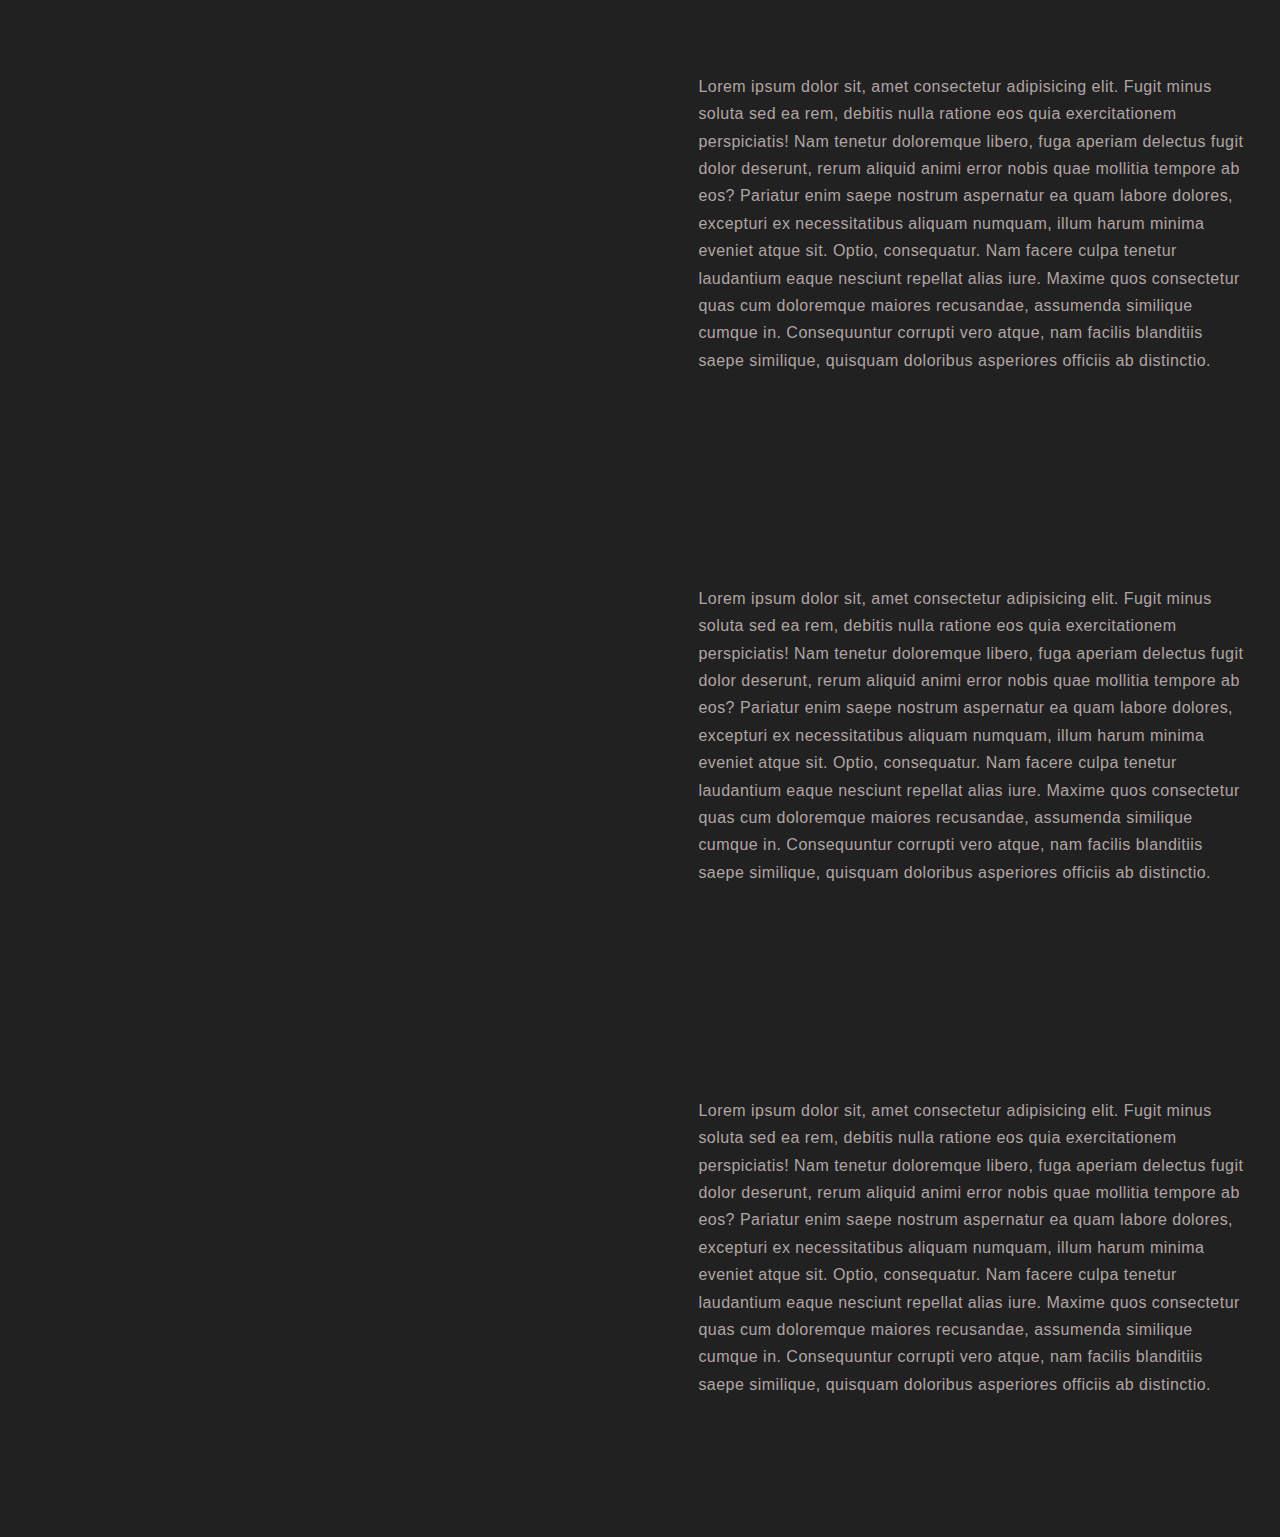
==== commit 3c0c1fc0: "Вносит изменения в стили" ====
--- a/lazy-load.html
+++ b/lazy-load.html
@@ -10,7 +10,7 @@
       rel="stylesheet"
       href="https://cdnjs.cloudflare.com/ajax/libs/modern-normalize/1.0.0/modern-normalize.min.css"
     />
-    <link rel="stylesheet" href="./css/main.css" />
+   <link rel="stylesheet" href="./css/common.css" />
     <link rel="stylesheet" href="./css/lazy-load.css" />
   </head>
   <body>
--- a/css/common.css
+++ b/css/common.css
@@ -0,0 +1,43 @@
+body {
+  padding: 30px;
+  background-color: #212121;
+
+  color: #b1a5a5;
+
+  font-family: Roboto, sans-serif;
+  letter-spacing: 0.03em;
+  font-size: 20px;
+  line-height: 1.71;
+}
+
+img {
+  display: block;
+  max-width: 100%;
+  height: auto;
+}
+
+.main-nav {
+  color: #b1a5a5;
+}
+
+.list {
+  padding: 0;
+  margin: 0;
+  list-style: none;
+}
+
+.link {
+  text-decoration: none;
+  color: inherit;
+}
+
+.title {
+  margin-top: 0;
+  margin-bottom: 50px;
+
+  color: #fff;
+  font-weight: 700;
+  font-size: 35px;
+  line-height: 1.18;
+  text-align: center;
+}
